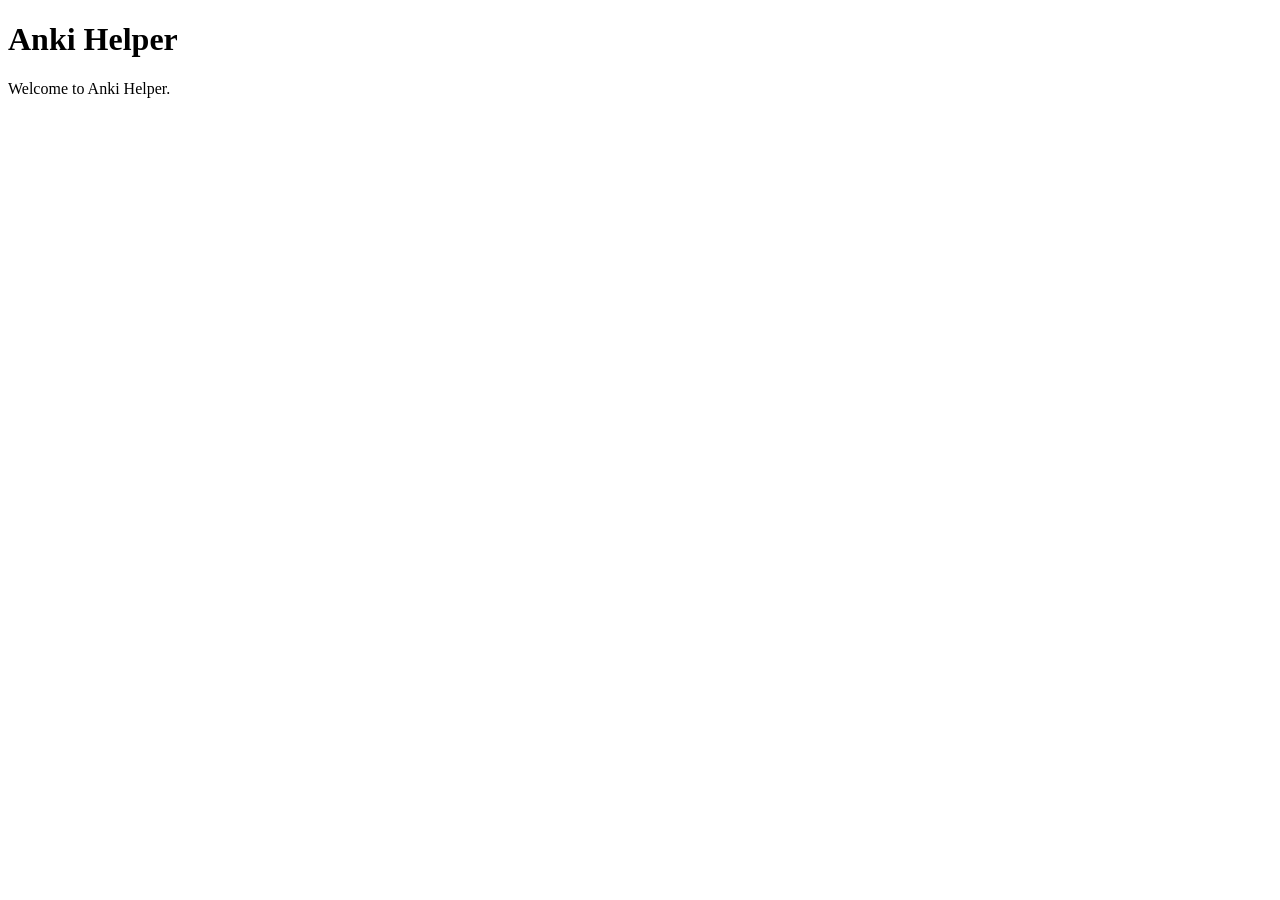
==== static/index.html @ 70565286 "Application skelethon" ====
<!DOCTYPE html>
<html lang="en">
<head>
    <meta charset="UTF-8">
    <meta name="viewport" content="width=device-width, initial-scale=1.0">
    <title>Anki Helper</title>
</head>
<body>
    <h1>Anki Helper</h1>
    <p>Welcome to Anki Helper.</p>
</body>
</html>
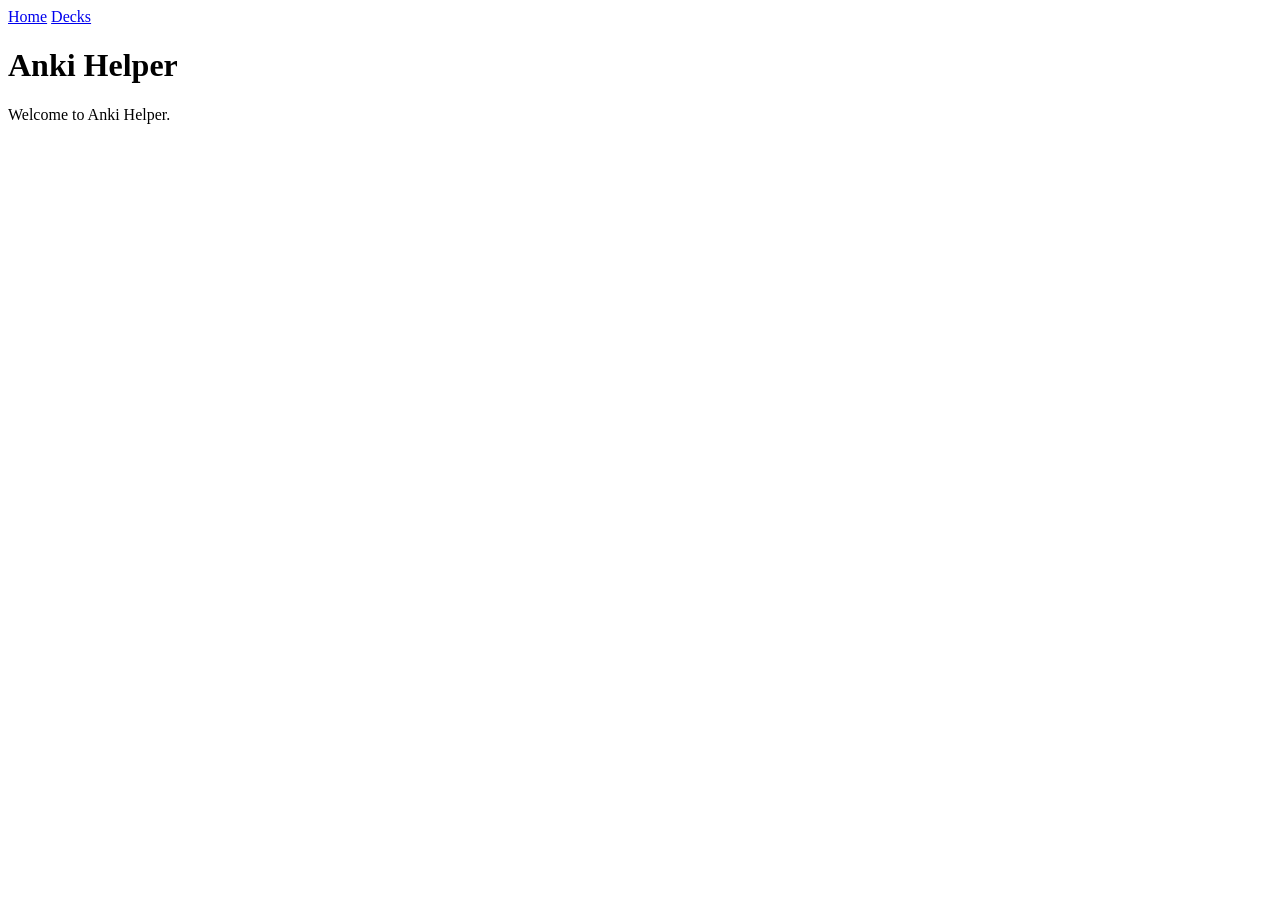
==== commit 0e6c0aa7: "Basic Anki Connect" ====
--- a/static/index.html
+++ b/static/index.html
@@ -6,7 +6,9 @@
     <title>Anki Helper</title>
 </head>
 <body>
+    <div id="menu-container"></div>
     <h1>Anki Helper</h1>
     <p>Welcome to Anki Helper.</p>
+    <script src="/static/js/menu.js"></script>
 </body>
 </html>
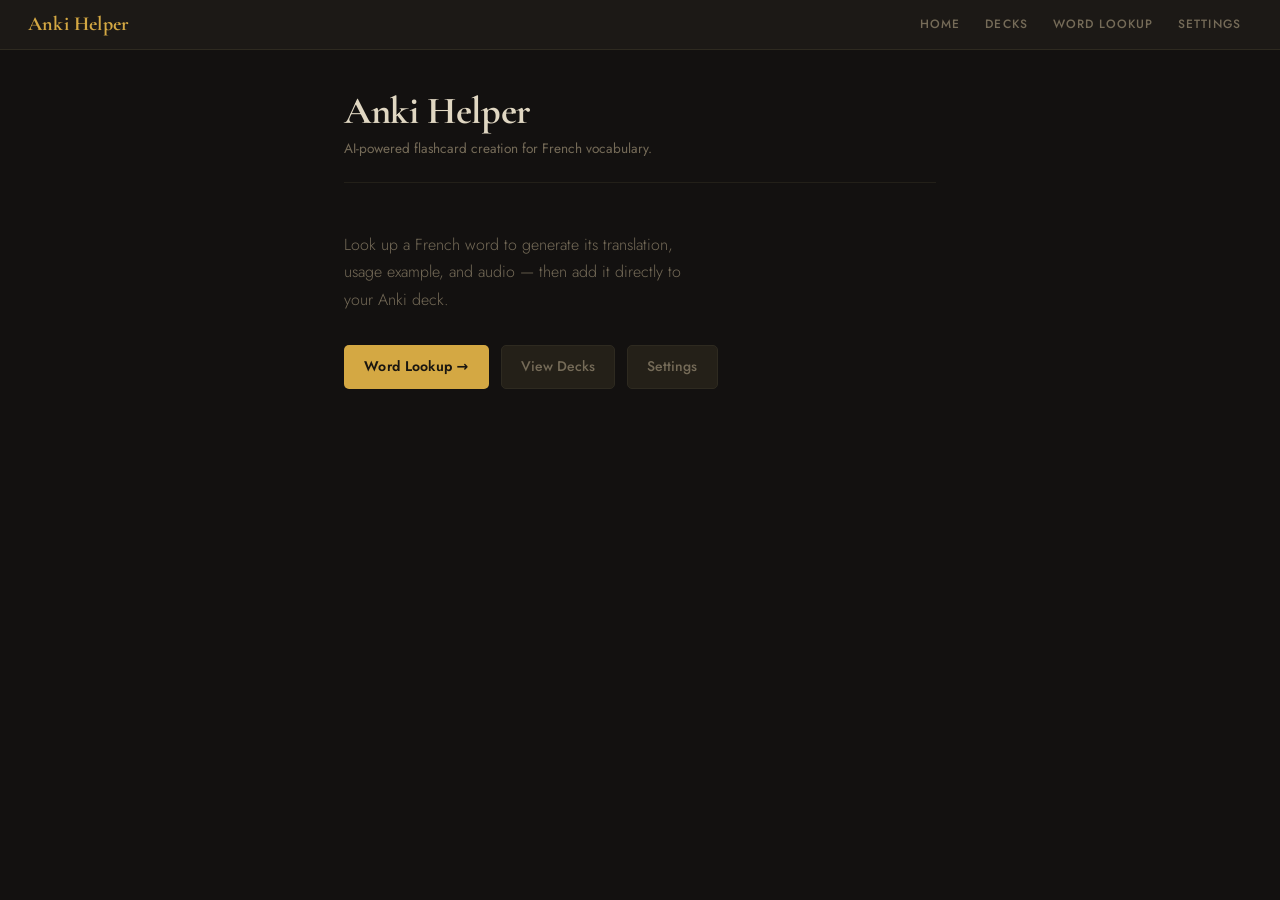
==== commit c108a704: "Frontend design adjustment" ====
--- a/static/index.html
+++ b/static/index.html
@@ -4,11 +4,25 @@
     <meta charset="UTF-8">
     <meta name="viewport" content="width=device-width, initial-scale=1.0">
     <title>Anki Helper</title>
+    <link rel="stylesheet" href="/static/css/theme.css">
 </head>
 <body>
     <div id="menu-container"></div>
-    <h1>Anki Helper</h1>
-    <p>Welcome to Anki Helper.</p>
+    <main class="page">
+        <div class="page-header">
+            <h1 class="page-title">Anki Helper</h1>
+            <p class="page-subtitle">AI-powered flashcard creation for French vocabulary.</p>
+        </div>
+
+        <div class="home-hero">
+            <p>Look up a French word to generate its translation, usage example, and audio — then add it directly to your Anki deck.</p>
+            <div class="home-actions">
+                <a href="/word-lookup" class="btn btn-primary">Word Lookup →</a>
+                <a href="/decks" class="btn btn-secondary">View Decks</a>
+                <a href="/settings" class="btn btn-secondary">Settings</a>
+            </div>
+        </div>
+    </main>
     <script src="/static/js/menu.js"></script>
 </body>
 </html>
--- a/static/css/theme.css
+++ b/static/css/theme.css
@@ -0,0 +1,386 @@
+@import url('https://fonts.googleapis.com/css2?family=Cormorant+Garamond:wght@400;600;700&family=Jost:wght@300;400;500;600&family=JetBrains+Mono:wght@400;500&display=swap');
+
+/* ── Design tokens ─────────────────────────────────────────── */
+:root {
+  --bg:            #131110;
+  --surface:       #1c1916;
+  --surface-2:     #242018;
+  --border:        #2e2a20;
+  --border-subtle: #232019;
+  --focus-ring:    rgba(212, 168, 67, 0.18);
+
+  --text:          #e0d7c2;
+  --text-muted:    #756b58;
+  --text-dim:      #3e3a30;
+
+  --accent:        #d4a843;
+  --accent-hover:  #e8bf5a;
+  --accent-dim:    rgba(212, 168, 67, 0.10);
+
+  --success:       #4a8c62;
+  --success-bg:    rgba(74, 140, 98, 0.10);
+  --success-border:rgba(74, 140, 98, 0.30);
+  --success-text:  #6ab882;
+
+  --error:         #a84a44;
+  --error-bg:      rgba(168, 74, 68, 0.10);
+  --error-border:  rgba(168, 74, 68, 0.35);
+  --error-text:    #d4706a;
+
+  --warn-bg:       rgba(184, 140, 48, 0.10);
+  --warn-border:   rgba(184, 140, 48, 0.35);
+  --warn-text:     #c8a040;
+
+  --radius:        5px;
+  --radius-lg:     8px;
+  --font-display:  'Cormorant Garamond', Georgia, serif;
+  --font-body:     'Jost', system-ui, sans-serif;
+  --font-mono:     'JetBrains Mono', 'Fira Code', monospace;
+}
+
+/* ── Reset ─────────────────────────────────────────────────── */
+*, *::before, *::after { box-sizing: border-box; margin: 0; padding: 0; }
+html { font-size: 16px; scroll-behavior: smooth; }
+
+/* ── Base ───────────────────────────────────────────────────── */
+body {
+  background: var(--bg);
+  color: var(--text);
+  font-family: var(--font-body);
+  font-weight: 300;
+  line-height: 1.65;
+  min-height: 100vh;
+}
+
+a { color: var(--accent); }
+code {
+  font-family: var(--font-mono);
+  font-size: 0.82em;
+  background: var(--surface-2);
+  padding: 0.12em 0.45em;
+  border-radius: 3px;
+  color: var(--accent);
+}
+
+/* ── Navigation ─────────────────────────────────────────────── */
+nav {
+  display: flex;
+  align-items: center;
+  justify-content: space-between;
+  height: 50px;
+  padding: 0 1.75rem;
+  background: var(--surface);
+  border-bottom: 1px solid var(--border);
+  position: sticky;
+  top: 0;
+  z-index: 100;
+}
+
+.nav-brand {
+  font-family: var(--font-display);
+  font-size: 1.25rem;
+  font-weight: 700;
+  color: var(--accent);
+  text-decoration: none;
+  letter-spacing: 0.01em;
+  flex-shrink: 0;
+}
+
+.nav-links {
+  display: flex;
+  gap: 0.15rem;
+  align-items: center;
+}
+
+.nav-links a {
+  font-size: 0.75rem;
+  font-weight: 500;
+  text-transform: uppercase;
+  letter-spacing: 0.09em;
+  color: var(--text-muted);
+  text-decoration: none;
+  padding: 0.35rem 0.7rem;
+  border-radius: var(--radius);
+  transition: color 0.14s, background 0.14s;
+}
+
+.nav-links a:hover {
+  color: var(--text);
+  background: var(--surface-2);
+}
+
+.nav-links a.active {
+  color: var(--accent);
+  background: var(--accent-dim);
+}
+
+/* ── Page container ─────────────────────────────────────────── */
+.page {
+  max-width: 640px;
+  margin: 0 auto;
+  padding: 2.5rem 1.5rem 5rem;
+}
+
+.page-sm { max-width: 520px; }
+
+/* ── Page header ────────────────────────────────────────────── */
+.page-header {
+  margin-bottom: 2rem;
+  padding-bottom: 1.5rem;
+  border-bottom: 1px solid var(--border-subtle);
+}
+
+.page-title {
+  font-family: var(--font-display);
+  font-size: 2.4rem;
+  font-weight: 700;
+  color: var(--text);
+  line-height: 1.1;
+  letter-spacing: -0.01em;
+  margin-bottom: 0.35rem;
+}
+
+.page-subtitle {
+  font-size: 0.85rem;
+  color: var(--text-muted);
+  font-weight: 400;
+  line-height: 1.5;
+}
+
+/* ── Section heading ────────────────────────────────────────── */
+.section-heading {
+  font-size: 0.68rem;
+  font-weight: 600;
+  text-transform: uppercase;
+  letter-spacing: 0.13em;
+  color: var(--text-dim);
+  border-bottom: 1px solid var(--border);
+  padding-bottom: 0.5rem;
+  margin: 2rem 0 1.25rem;
+}
+
+/* ── Form elements ──────────────────────────────────────────── */
+.field { margin-bottom: 1.25rem; }
+
+label, .label {
+  display: block;
+  font-size: 0.68rem;
+  font-weight: 600;
+  text-transform: uppercase;
+  letter-spacing: 0.1em;
+  color: var(--text-muted);
+  margin-bottom: 0.35rem;
+}
+
+input, select, textarea {
+  width: 100%;
+  background: var(--surface);
+  border: 1px solid var(--border);
+  border-radius: var(--radius);
+  color: var(--text);
+  font-family: var(--font-body);
+  font-size: 0.95rem;
+  font-weight: 400;
+  padding: 0.6rem 0.8rem;
+  transition: border-color 0.15s, box-shadow 0.15s;
+  outline: none;
+  appearance: none;
+  -webkit-appearance: none;
+}
+
+input::placeholder, textarea::placeholder { color: var(--text-dim); }
+textarea { resize: vertical; }
+
+select {
+  background-image: url("data:image/svg+xml,%3Csvg xmlns='http://www.w3.org/2000/svg' width='11' height='7' viewBox='0 0 11 7'%3E%3Cpath d='M1 1l4.5 4.5L10 1' stroke='%23756b58' stroke-width='1.5' fill='none' stroke-linecap='round' stroke-linejoin='round'/%3E%3C/svg%3E");
+  background-repeat: no-repeat;
+  background-position: right 0.8rem center;
+  padding-right: 2.2rem;
+  cursor: pointer;
+}
+
+input:focus, select:focus, textarea:focus {
+  border-color: var(--accent);
+  box-shadow: 0 0 0 3px var(--focus-ring);
+}
+
+input[type="password"] {
+  font-family: var(--font-mono);
+  letter-spacing: 0.06em;
+}
+
+.hint {
+  font-size: 0.75rem;
+  color: var(--text-muted);
+  margin-top: 0.4rem;
+  line-height: 1.45;
+}
+
+/* ── Buttons ────────────────────────────────────────────────── */
+button, .btn {
+  display: inline-flex;
+  align-items: center;
+  justify-content: center;
+  gap: 0.4rem;
+  padding: 0.6rem 1.2rem;
+  border: 1px solid transparent;
+  border-radius: var(--radius);
+  font-family: var(--font-body);
+  font-size: 0.875rem;
+  font-weight: 500;
+  cursor: pointer;
+  text-decoration: none;
+  white-space: nowrap;
+  transition: background 0.14s, border-color 0.14s, color 0.14s, transform 0.08s, opacity 0.14s;
+}
+
+button:active:not(:disabled), .btn:active:not(:disabled) { transform: translateY(1px); }
+button:disabled, .btn:disabled { opacity: 0.38; cursor: not-allowed; pointer-events: none; }
+
+.btn-primary {
+  background: var(--accent);
+  color: #1a1610;
+  font-weight: 600;
+  letter-spacing: 0.02em;
+}
+.btn-primary:hover:not(:disabled) { background: var(--accent-hover); }
+
+.btn-secondary {
+  background: var(--surface-2);
+  color: var(--text-muted);
+  border-color: var(--border);
+}
+.btn-secondary:hover:not(:disabled) { color: var(--text); border-color: #3e3a2e; background: #2a2720; }
+
+.btn-success {
+  background: var(--success);
+  color: white;
+  font-weight: 600;
+}
+.btn-success:hover:not(:disabled) { background: #56a271; }
+
+.btn-full { width: 100%; }
+
+/* ── Banner ─────────────────────────────────────────────────── */
+.banner {
+  border-radius: var(--radius);
+  padding: 0.7rem 1rem;
+  font-size: 0.87rem;
+  margin-bottom: 1.25rem;
+  display: none;
+}
+
+.banner-error {
+  background: var(--error-bg);
+  border: 1px solid var(--error-border);
+  color: var(--error-text);
+}
+
+.banner-error a { color: var(--accent); }
+
+/* ── Eval badge ─────────────────────────────────────────────── */
+.eval-badge {
+  border-radius: var(--radius);
+  padding: 0.55rem 0.9rem;
+  font-size: 0.875rem;
+  margin-bottom: 1.25rem;
+}
+
+.eval-valid  { background: var(--success-bg); border: 1px solid var(--success-border); color: var(--success-text); }
+.eval-warning{ background: var(--warn-bg);    border: 1px solid var(--warn-border);    color: var(--warn-text);    }
+
+/* ── Layout helpers ─────────────────────────────────────────── */
+.row { display: flex; gap: 0.75rem; }
+.row > * { flex: 1; }
+
+/* ── Audio row ──────────────────────────────────────────────── */
+.audio-row {
+  display: flex;
+  gap: 0.6rem;
+  align-items: center;
+  margin-top: 0.4rem;
+}
+
+.audio-row audio {
+  flex: 1;
+  height: 34px;
+  color-scheme: dark;
+  border-radius: 4px;
+}
+
+/* ── Result section ─────────────────────────────────────────── */
+.result-section {
+  margin-top: 2rem;
+  padding-top: 2rem;
+  border-top: 1px solid var(--border);
+  display: none;
+}
+
+/* ── Status / inline messages ───────────────────────────────── */
+.inline-error { font-size: 0.82rem; color: var(--error-text); margin-top: 0.3rem; }
+.success-msg  { font-size: 0.88rem; color: var(--success-text); }
+.error-msg    { font-size: 0.88rem; color: var(--error-text); }
+
+/* ── Deck list ──────────────────────────────────────────────── */
+.deck-list { list-style: none; margin-top: 1rem; }
+
+.deck-item {
+  display: flex;
+  align-items: center;
+  gap: 0.75rem;
+  padding: 0.75rem 1rem;
+  border: 1px solid var(--border);
+  border-radius: var(--radius);
+  margin-bottom: 0.45rem;
+  background: var(--surface);
+  font-size: 0.92rem;
+  transition: border-color 0.14s;
+}
+
+.deck-item::before {
+  content: '';
+  width: 5px;
+  height: 5px;
+  border-radius: 50%;
+  background: var(--accent);
+  opacity: 0.7;
+  flex-shrink: 0;
+}
+
+.deck-item:hover { border-color: rgba(212, 168, 67, 0.35); }
+
+/* ── Home page hero ─────────────────────────────────────────── */
+.home-hero {
+  margin-top: 3rem;
+}
+
+.home-hero p {
+  font-size: 1rem;
+  color: var(--text-muted);
+  max-width: 38ch;
+  margin-bottom: 2rem;
+  line-height: 1.7;
+}
+
+.home-actions {
+  display: flex;
+  gap: 0.75rem;
+  flex-wrap: wrap;
+}
+
+/* ── Divider ────────────────────────────────────────────────── */
+.divider {
+  height: 1px;
+  background: var(--border);
+  margin: 1.75rem 0;
+}
+
+/* ── Add status row ─────────────────────────────────────────── */
+.add-row {
+  display: flex;
+  align-items: center;
+  gap: 0.75rem;
+  margin-top: 1rem;
+}
+
+.add-row > select { flex: 1; }
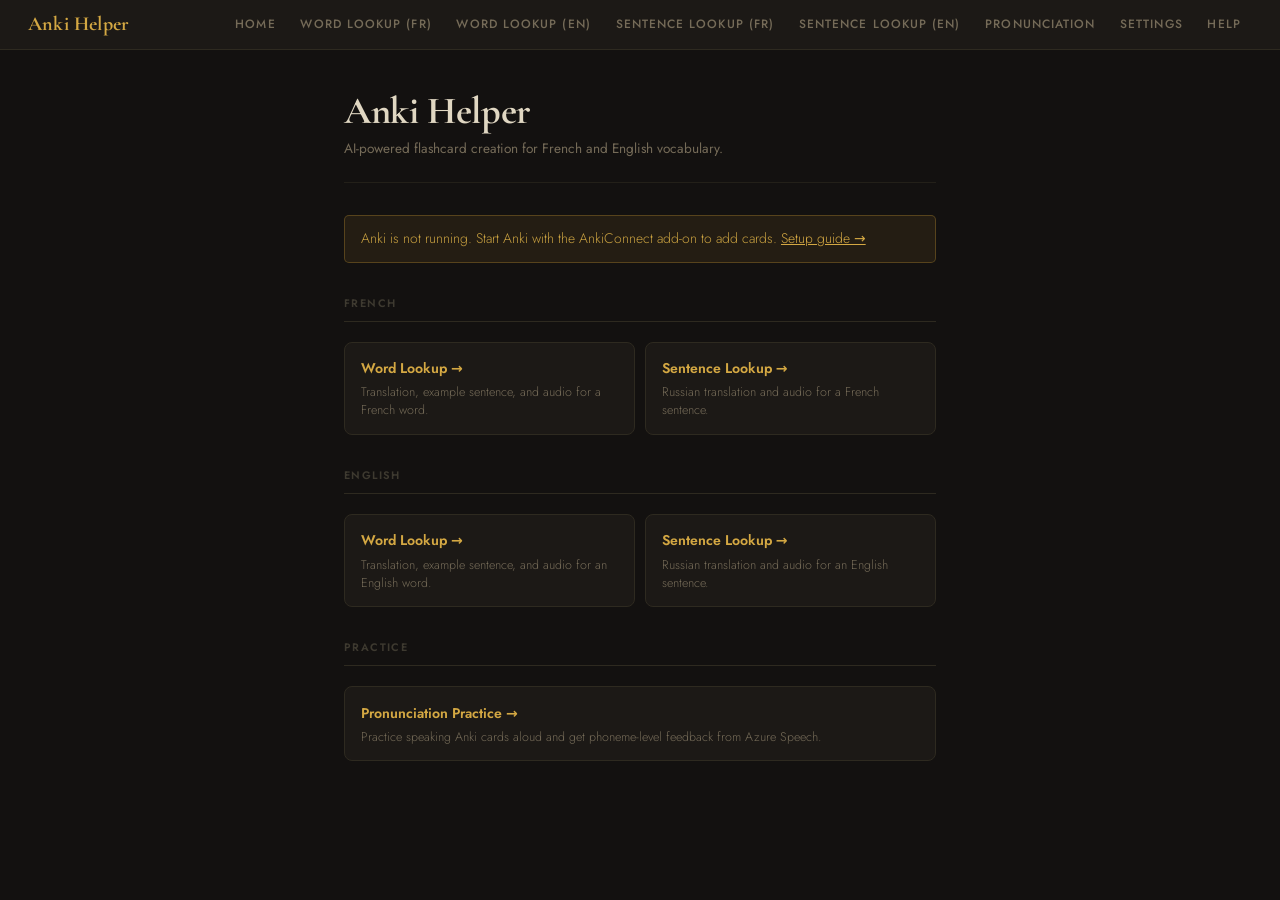
==== commit fdb19fab: "feat: rewrite home page as feature card hub with Anki status detection" ====
--- a/static/index.html
+++ b/static/index.html
@@ -11,18 +11,63 @@
     <main class="page">
         <div class="page-header">
             <h1 class="page-title">Anki Helper</h1>
-            <p class="page-subtitle">AI-powered flashcard creation for French vocabulary.</p>
+            <p class="page-subtitle">AI-powered flashcard creation for French and English vocabulary.</p>
         </div>
 
-        <div class="home-hero">
-            <p>Look up a French word to generate its translation, usage example, and audio — then add it directly to your Anki deck.</p>
-            <div class="home-actions">
-                <a href="/word-lookup" class="btn btn-primary">Word Lookup →</a>
-                <a href="/decks" class="btn btn-secondary">View Decks</a>
-                <a href="/settings" class="btn btn-secondary">Settings</a>
+        <div id="anki-banner" class="banner banner-warn" style="display:none;">
+            Anki is not running. Start Anki with the AnkiConnect add-on to add cards. <a href="/help">Setup guide →</a>
+        </div>
+
+        <div class="feature-section">
+            <p class="section-heading">French</p>
+            <div class="feature-grid">
+                <a href="/word-lookup" class="feature-card">
+                    <div class="feature-card-title">Word Lookup →</div>
+                    <div class="feature-card-desc">Translation, example sentence, and audio for a French word.</div>
+                </a>
+                <a href="/sentence-lookup" class="feature-card">
+                    <div class="feature-card-title">Sentence Lookup →</div>
+                    <div class="feature-card-desc">Russian translation and audio for a French sentence.</div>
+                </a>
+            </div>
+        </div>
+
+        <div class="feature-section">
+            <p class="section-heading">English</p>
+            <div class="feature-grid">
+                <a href="/english-word-lookup" class="feature-card">
+                    <div class="feature-card-title">Word Lookup →</div>
+                    <div class="feature-card-desc">Translation, example sentence, and audio for an English word.</div>
+                </a>
+                <a href="/english-sentence-lookup" class="feature-card">
+                    <div class="feature-card-title">Sentence Lookup →</div>
+                    <div class="feature-card-desc">Russian translation and audio for an English sentence.</div>
+                </a>
+            </div>
+        </div>
+
+        <div class="feature-section">
+            <p class="section-heading">Practice</p>
+            <div class="feature-grid">
+                <a href="/pronunciation" class="feature-card feature-card-full">
+                    <div class="feature-card-title">Pronunciation Practice →</div>
+                    <div class="feature-card-desc">Practice speaking Anki cards aloud and get phoneme-level feedback from Azure Speech.</div>
+                </a>
             </div>
         </div>
     </main>
+
     <script src="/static/js/menu.js"></script>
+    <script>
+        async function checkAnkiStatus() {
+            try {
+                const res = await fetch('/api/decks');
+                if (!res.ok) throw new Error();
+            } catch {
+                document.getElementById('anki-banner').style.display = 'block';
+            }
+        }
+        checkAnkiStatus();
+    </script>
 </body>
 </html>
--- a/static/css/theme.css
+++ b/static/css/theme.css
@@ -384,3 +384,66 @@
 }
 
 .add-row > select { flex: 1; }
+
+.btn-danger {
+  background: var(--error);
+  color: white;
+  font-weight: 600;
+}
+.btn-danger:hover:not(:disabled) { background: #bf5550; }
+
+/* ── Feature hub (home page) ────────────────────────────────── */
+.feature-section { margin-bottom: 1.75rem; }
+
+.feature-grid {
+  display: grid;
+  grid-template-columns: 1fr 1fr;
+  gap: 0.6rem;
+}
+
+.feature-card {
+  display: block;
+  background: var(--surface);
+  border: 1px solid var(--border);
+  border-radius: var(--radius-lg);
+  padding: 0.9rem 1rem;
+  text-decoration: none;
+  transition: border-color 0.14s, background 0.14s;
+}
+
+.feature-card:hover {
+  border-color: rgba(212, 168, 67, 0.35);
+  background: var(--surface-2);
+}
+
+.feature-card-title {
+  font-size: 0.88rem;
+  font-weight: 600;
+  color: var(--accent);
+  margin-bottom: 0.2rem;
+}
+
+.feature-card-desc {
+  font-size: 0.78rem;
+  color: var(--text-muted);
+  line-height: 1.45;
+}
+
+.feature-card-full { grid-column: span 2; }
+
+/* ── Warning banner (parallel to .banner-error) ─────────────── */
+.banner-warn {
+  background: var(--warn-bg);
+  border: 1px solid var(--warn-border);
+  color: var(--warn-text);
+}
+.banner-warn a { color: var(--accent); }
+
+/* ── Nav separator ──────────────────────────────────────────── */
+.nav-sep {
+  width: 1px;
+  height: 16px;
+  background: var(--border);
+  margin: 0 0.3rem;
+  flex-shrink: 0;
+}
